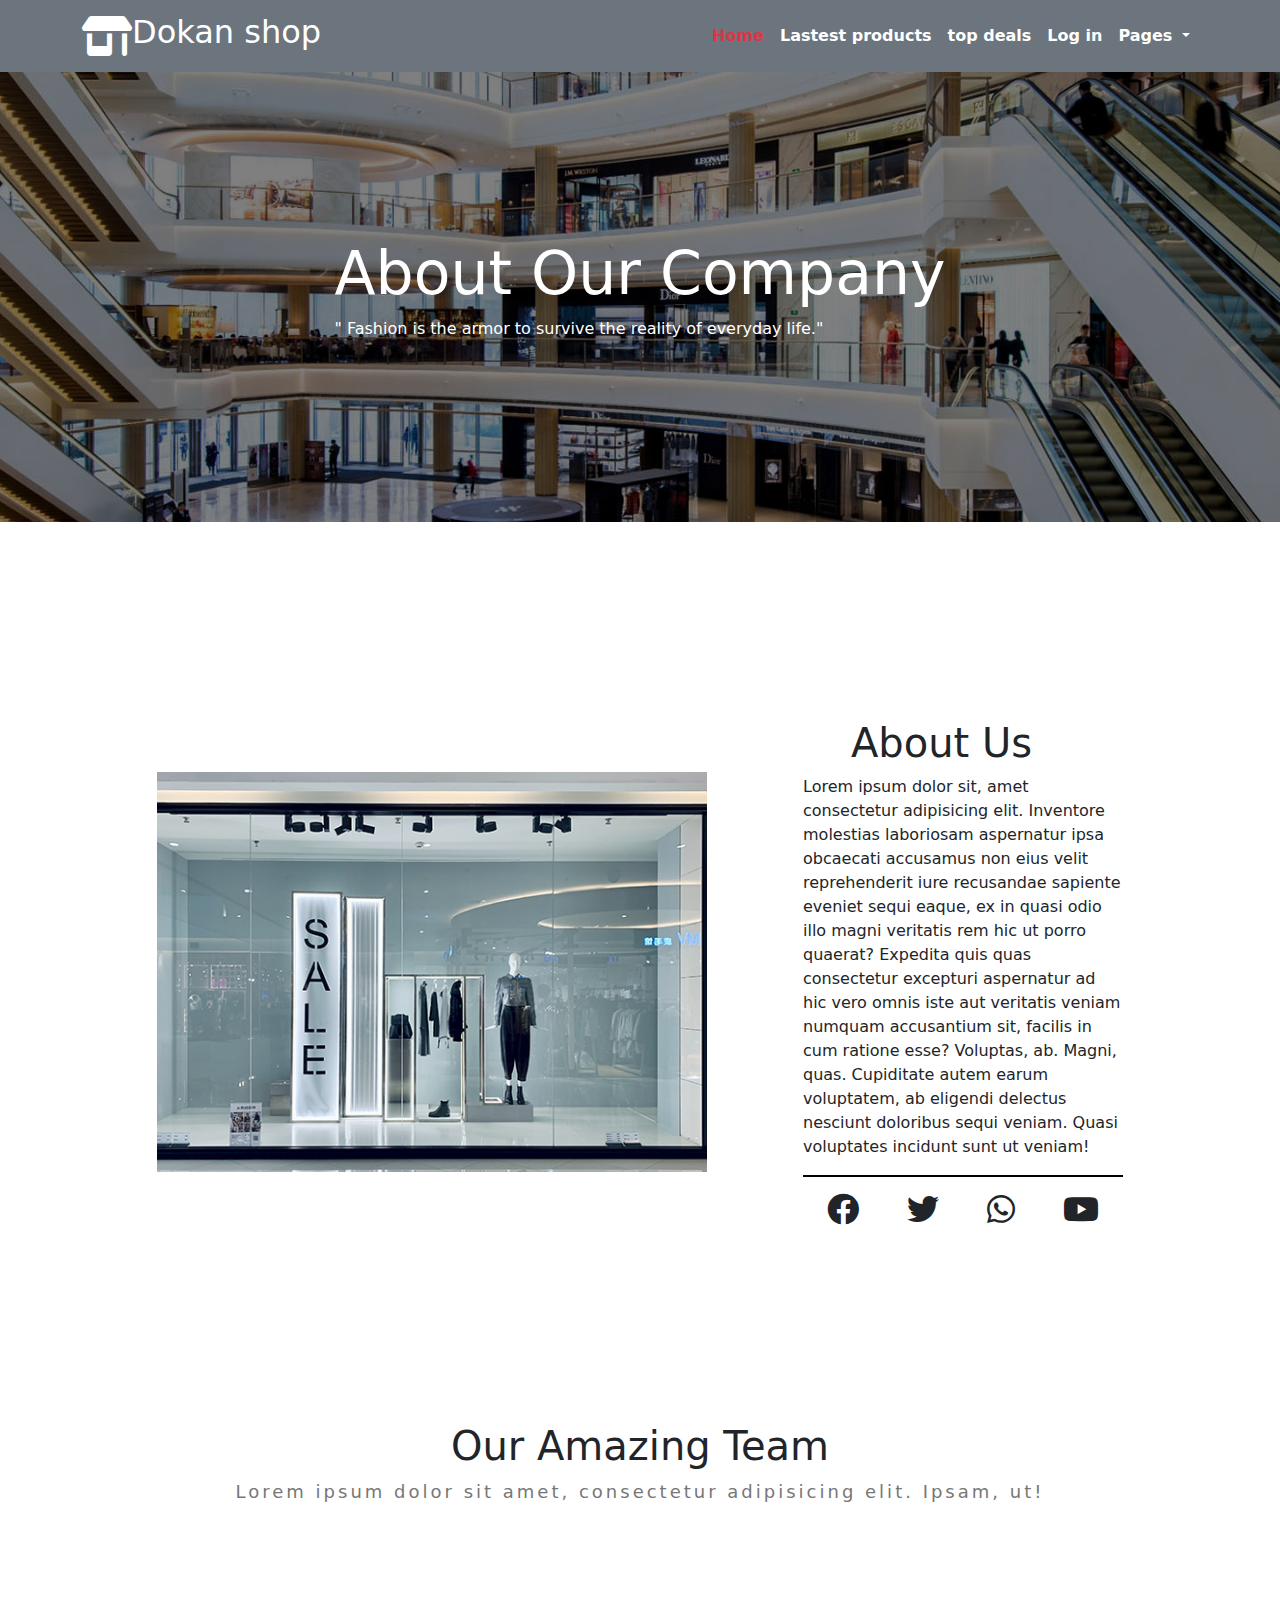
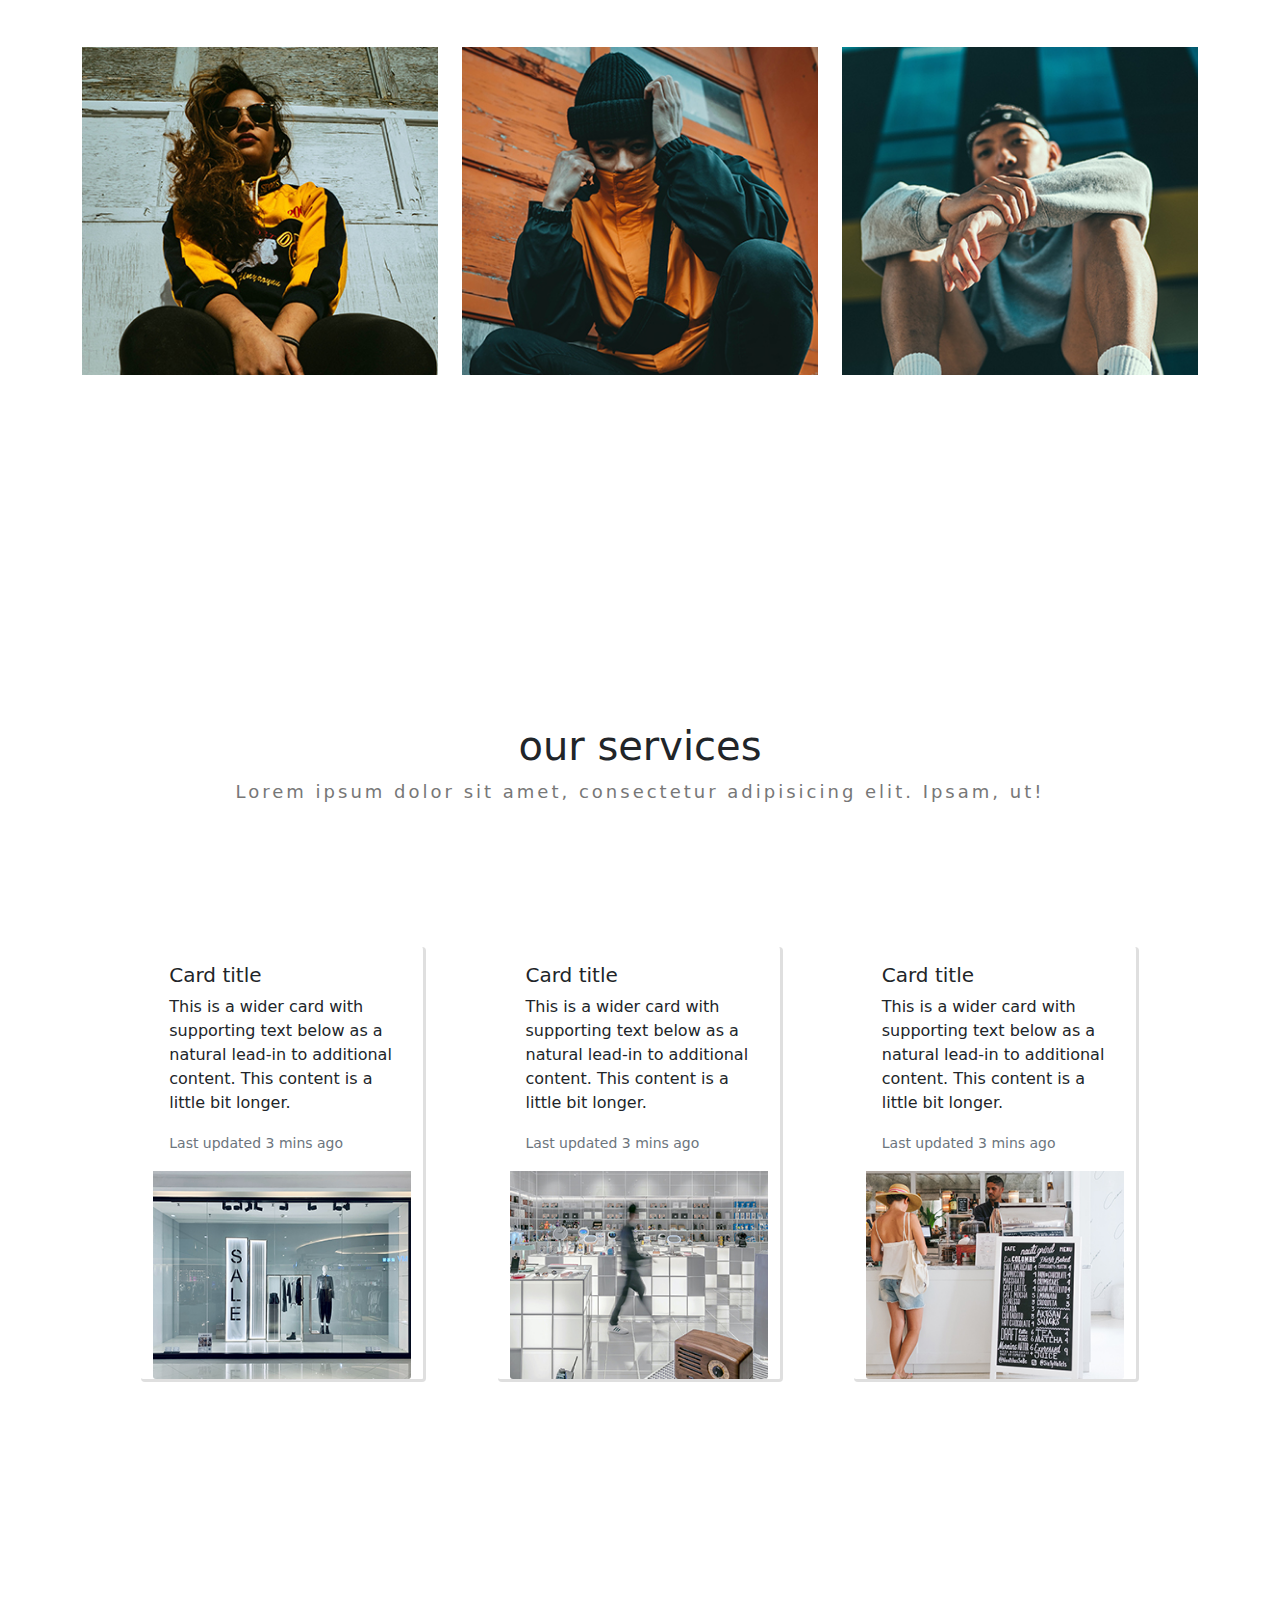
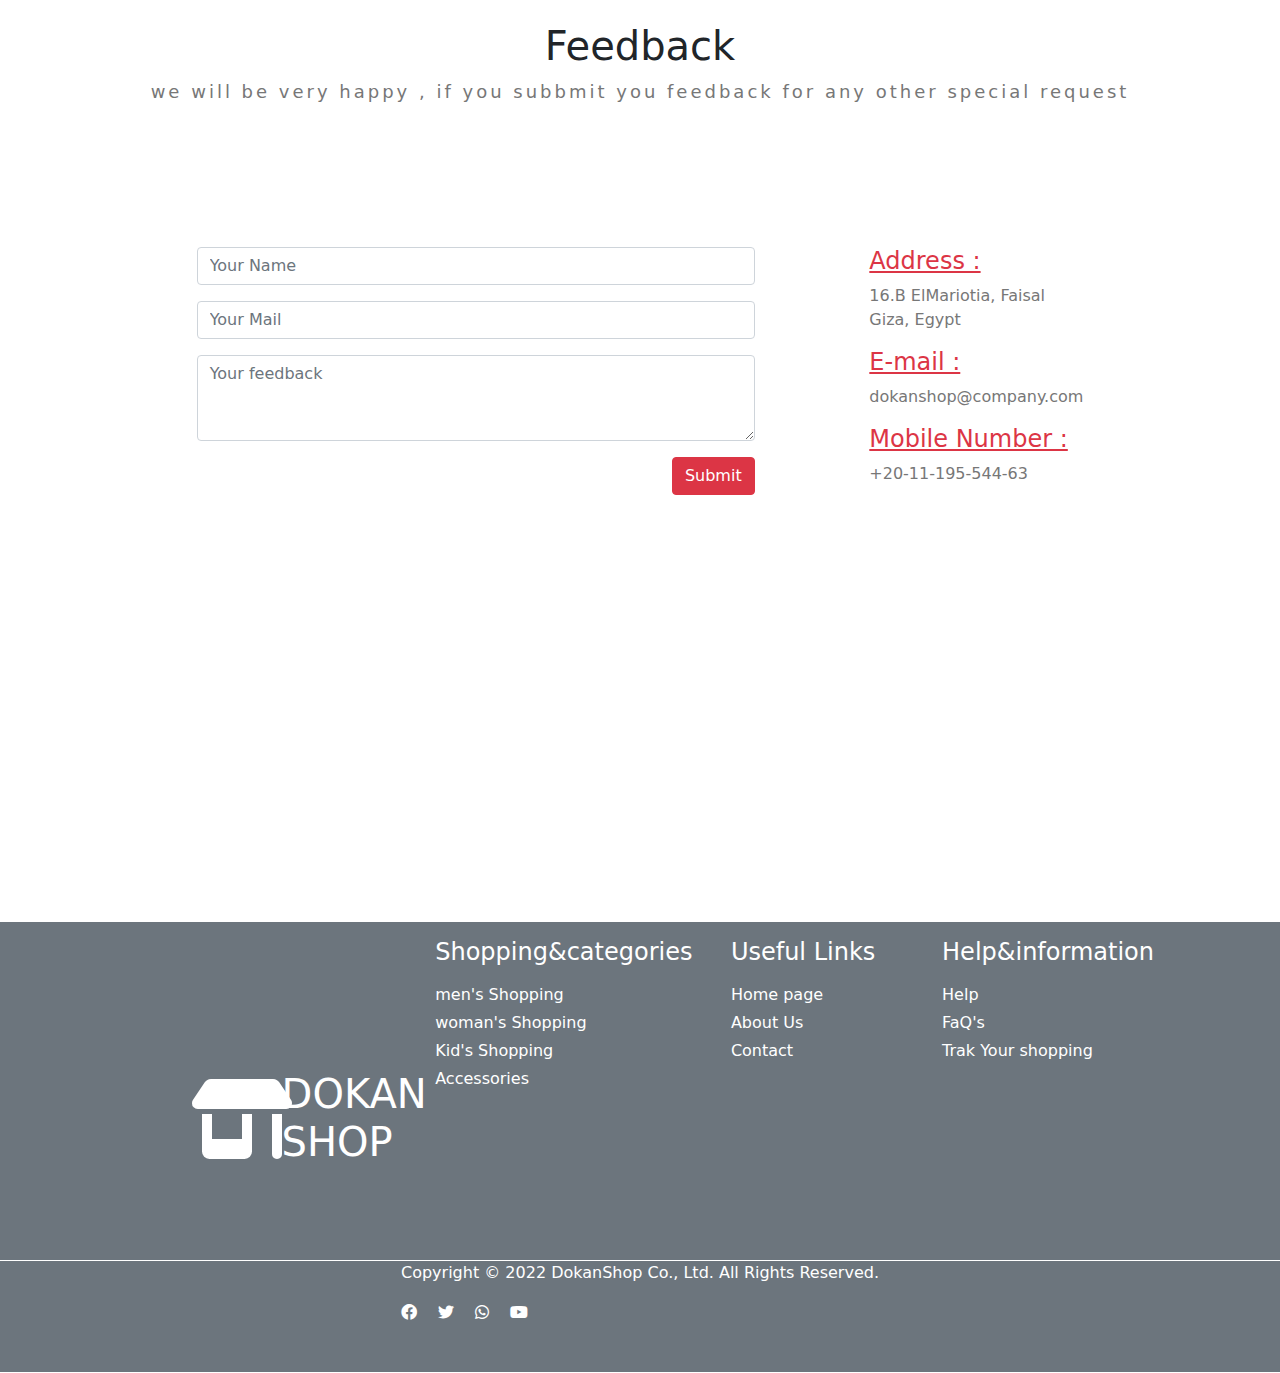
==== About Us.html @ e144c620 "Original" ====
<!DOCTYPE html>
<html lang="en">
<head>
    <meta charset="UTF-8">
    <meta http-equiv="X-UA-Compatible" content="IE=edge">
    <meta name="viewport" content="width=device-width, initial-scale=1.0">
    <link rel="stylesheet" href="all.css">
    <link rel="stylesheet" href="bootstrap/bootstrap.css">
    <link rel="stylesheet" href="style.css">
    <title>About Us</title>
</head>

    <!-- s -->
    <nav class="navbar navbar-expand-lg navbar navbar-dark  text-white  bg-secondary sticky-top">
        <div class="container">
          <i class="fa-solid fa-shop fs-1"></i>
          <a class="navbar-brand" href="#"><h2>Dokan shop</h2></a>
          <button class="navbar-toggler" type="button" data-bs-toggle="collapse" data-bs-target="#navbarSupportedContent" aria-controls="navbarSupportedContent" aria-expanded="false" aria-label="Toggle navigation">
            <span class="navbar-toggler-icon"></span>
          </button>
          <div class="collapse navbar-collapse justify-content-end" id="navbarSupportedContent">
            <ul class="navbar-nav mb-2 mb-lg-0">
              <li class="nav-item">
                <a class="nav-link active text-danger color" aria-current="page" href="index.html">Home</a>
              </li>
              <li class="nav-item">
                <a class="nav-link active  " href="#1111">Lastest products</a>
              </li>
              <li class="nav-item">
                <a class="nav-link active " href="#2222">top deals</a>
              </li>
              <li class="nav-item">
                <a class="nav-link active " href="log in .html">Log in</a>
              </li>
              <li class="nav-item dropdown">
                <a class="nav-link dropdown-toggle active " href="#" id="navbarDropdown" role="button" data-bs-toggle="dropdown" aria-expanded="false">
                  Pages
                </a>
                <ul class="dropdown-menu bg-secondary " aria-labelledby="navbarDropdown ">
                  <!-- <li><a class="dropdown-item text-white" href="#">Aboyt Us</a></li> -->
                  <li><a class="dropdown-item text-white" href="men's.html">men's</a></li>
                  <li><a class="dropdown-item text-white" href="woman's.html">Women's</a></li>
                  <li><a class="dropdown-item text-white" href="kid's.html">kid's</a></li>
                  <li><a class="dropdown-item text-white" href="Accessories.html">Accessories</a></li>
                  <li><hr class="dropdown-divider"></li>
                  <li><a class="dropdown-item text-white" href="contact Us.html">Contact us</a></li>
                </ul>
              </li>
              
            </ul>
           
          </div>
        </div>
      </nav>
    



<div class="header w-100 d-flex justify-content-center align-items-center">
  <div class="header1"><h1 class="text-white t5555">About Our Company</h1>
    <p class="text-white ">     "               Fashion is the armor to survive the reality of everyday life."</p></div>

</div>

<div class="headerr w-100 vh-100 d-flex justify-content-center align-items-center">
  <img src="/images/123.jpg" class=" me-lg-5" width="550" height="400" alt="error">
  <div class="headerr1 w-25 ms-lg-5">
    <h1 class=" ms-lg-5">About Us</h1>
    <p>Lorem ipsum dolor sit, amet consectetur adipisicing elit. Inventore molestias laboriosam aspernatur ipsa obcaecati accusamus non eius velit reprehenderit iure recusandae sapiente eveniet sequi eaque, ex in quasi odio illo magni veritatis
      rem hic ut porro quaerat? Expedita quis quas consectetur excepturi aspernatur ad hic vero omnis iste aut veritatis veniam numquam accusantium sit, facilis in cum ratione esse? Voluptas, ab. Magni, quas. Cupiditate autem earum voluptatem,
      ab eligendi delectus nesciunt doloribus sequi veniam. Quasi voluptates incidunt sunt ut veniam!</p>
      <div class="headerr2 w-auto bg-black"></div>
      <div class="headerr3 w-auto d-flex justify-content-around mt-lg-3 ">
        <i class="fa-brands fa-facebook fs-2 "></i>
      <i class="fa-brands fa-twitter fs-2 "></i>
      <i class="fa-brands fa-whatsapp fs-2 "></i>
      <i class="fa-brands fa-youtube fs-2 "></i>
      </div>
  </div>
</div>
<div class="headerr4 w-100 vh-100">
  <div class="lastest w-100 vh-100" id="1111">
    <div class="lastest1 w-100 h-25 d-flex flex-column align-items-center  " >
      <div class="lastest2  ">
        <h1>Our Amazing Team</h1>
      </div>
      <div class="lastest3 ">
        <p class="font">Lorem ipsum dolor sit amet, consectetur adipisicing elit. Ipsam, ut!</p>
      </div>
    </div>

<div class="container">
    <div class="row">
      <img class="col-lg-4" src="images/666.jpg" alt="error">
      <img class="col-lg-4" src="images/333.jpg" alt="error">
      <img class="col-lg-4" src="images/999.jpg" alt="error">
    </div>
  </div>
</div>

<div class="one w-100 vh-100">
  <div class="lastest1 w-100 h-25 d-flex flex-column align-items-center  " >
    <div class="lastest2 ">
      <h1>our services</h1>
    </div>
    <div class="lastest3 ">
      <p class="font">Lorem ipsum dolor sit amet, consectetur adipisicing elit. Ipsam, ut!</p>
    </div>
  </div>
  <div class="container">
  <div class="row justify-content-evenly">
  <div class="card col-lg-3 border-3 border-top-0 border-start-0 ">
    <div class="card-body">
      <h5 class="card-title">Card title</h5>
      <p class="card-text">This is a wider card with supporting text below as a natural lead-in to additional content. This content is a little bit longer.</p>
      <p class="card-text"><small class="text-muted">Last updated 3 mins ago</small></p>
    </div>
    <img src="images/one.jpg" class="card-img-bottom" alt="...">
  </div>
  <div class="card col-lg-3 border-3 border-top-0 border-start-0">
    <div class="card-body">
      <h5 class="card-title">Card title</h5>
      <p class="card-text">This is a wider card with supporting text below as a natural lead-in to additional content. This content is a little bit longer.</p>
      <p class="card-text"><small class="text-muted">Last updated 3 mins ago</small></p>
    </div>
    <img src="images/two.jpg" class="card-img-bottom" alt="...">
  </div>
  <div class="card col-lg-3  border-3 border-top-0 border-start-0">
    <div class="card-body">
      <h5 class="card-title">Card title</h5>
      <p class="card-text">This is a wider card with supporting text below as a natural lead-in to additional content. This content is a little bit longer.</p>
      <p class="card-text"><small class="text-muted">Last updated 3 mins ago</small></p>
    </div>
    <img src="images/three.jpg" class="card-img-bottom" alt="...">
  </div>





</div>
</div>
</div>























    <div class="secound w-100 vh-100">
      <div class="lastest1 w-100 h-25 d-flex flex-column align-items-center " >
        <div class="lastest2  ">
          <h1 >Feedback</h1>
        </div>
        <div class="lastest3 ">
          <p class="font">we will be very happy , if you subbmit you feedback for any other special request</p>
        </div>
      </div>
    <!-- s -->
    <div class="third container d-flex justify-content-lg-evenly ">
      <form action="" class="w-50">
      <div class="mb-3 w-100 ">
        <input type="fname" class="form-control mb-lg-3" id="exampleFormControlInput1" placeholder="Your Name">
        <input type="fname" class="form-control" id="exampleFormControlInput1" placeholder="Your Mail ">
      </div>
      <div class="mb-3 w-100">
        <textarea class="form-control" id="exampleFormControlTextarea1" rows="3" placeholder="Your feedback"></textarea></div>
         <div class="third1 d-flex flex-row-reverse"><input class="btn btn-danger" type="submit" value="Submit"></div>
      </form>
      <div class="third2">
        <div class="third3 mb-3">
          <ul class="list-unstyled">
         <li class="text-danger text-decoration-underline"> <h4>Address :</h4></li>
         <li class=" font3">16.B ElMariotia, Faisal</li>
         <li class="font3">Giza, Egypt</li>  
        </ul>
        </div>
        <div class="third4 mb-3">
          <ul class="list-unstyled">
      <li class="text-danger text-decoration-underline"><h4>E-mail :</h4></li>
      <li class="font3">dokanshop@company.com</li>
      </ul>
        </div>
        <div class="third5 ">
        <ul class="list-unstyled">
      <li class="text-danger text-decoration-underline"><h4>Mobile Number :</h4></li>
      <li class="font3">+20-11-195-544-63</li>
      </ul>
        </div>
      </div>
    </div>
  </div>
    <!-- e -->
      
    <div class="footer w-100 bg-secondary ">
     

      <div class="footer11 w-100 h-75 d-flex flex-row-reverse"> <div class="footer5 text-white d-flex flex-row w-50">
        <div class="footer1 d-flex flex-column">
          <h4 class="mb-3 mt-3">Shopping&categories</h4>
          <a class="footer55 mb-1 " href="men's.html">men's Shopping</a >
          <a class="footer55 mb-1" href="woman's.html">woman's Shopping</a >
          <a class="footer55 mb-1" href="kid's.html">Kid's Shopping</a >
          <a class="footer55 mb-1" href="Accessories.html">Accessories</a >
        </div>
        <div class="footer3 d-flex flex-column w-25">
          <h4 class="mb-3 mt-3">Useful Links</h4>
          <a class="footer55 mb-1"  href="index.html">Home page</a >
          <a class="footer55 mb-1" href="About Us.html">About Us</a >
          <a class="footer55 mb-1" href="contact Us.html">Contact</a >
        </div>
        <div class="footer4 d-flex flex-column">
          <h4 class="mb-3 mt-3">Help&information</h4>
          <a class="footer55 mb-1" href="log in .html">Help</a >
          <a class="footer55 mb-1" href="log in .html">FaQ's</a >
          <a class="footer55" href="log in .html">Trak Your shopping</a>
        </div>
      
      </div><div class="footer2 d-flex flex-column-reverse ">
        
        <a class="footer65" href="log in .html"><h1 class="footer95 text-white ">DOKAN SHOP</h1></a>
      </div>
      <div class="footer22 d-flex flex-column-reverse"><i class="fa-solid fa-shop"></i></div>
      </div>
      <div class="footer10 bg-white w-100 "></div>
     
      <div class="footer30 w-100 h-25 d-flex justify-content-center">
        <div class="footer20 text-white">
        <p>Copyright © 2022 DokanShop Co., Ltd. All Rights Reserved.</p>
        <i class="fa-brands fa-facebook me-lg-3"></i>
        <i class="fa-brands fa-twitter me-lg-3"></i>
        <i class="fa-brands fa-whatsapp me-lg-3"></i>
        <i class="fa-brands fa-youtube me-lg-3"></i>
        </div>
    </div>



</div>
</div>
</div>
    <script src="bootstrap/popper.js"></script>
    <script src="bootstrap/bootstrap.js"></script>
</body>
</html>
---- style.css ----
*{
    /* z-index: ; */
    scroll-behavior: smooth;
}
.collapse {
    font-weight: 700;
}
.nav-link:hover{
    background-color: red;
    font-variant: all-petite-caps;
}
.color:hover{
    color: white!important ;
}
.dropdown{
    font-weight: 600;
}
.dropdown-item:hover{
    background-color: red;
    font-variant: all-petite-caps;
}
.carousel-inner{
    position: relative;
    z-index: 0;
}
.dropdown-menu{
    z-index: 5;
}

.carousel-inner::after {
 position: absolute!important;
width: 100%;
height: 100%;
content: "";
background-color: rgba(0, 0, 0, 60%);
z-index: 0;

}
.carousel-item{
    z-index: 0;
}



.maint{
    height: 80vh;
    transform: translate(-50%,-50%);
}
.maint3{
    height: 20px;
}
.footer{
    height: 50vh;
    
}
.footer1{
    height: 19vh;
    text-decoration-line: none;
    color: white;
    width: 35%;
}
.footer3{
    height: 19vh;
    text-decoration-line: none;
    color: white;
}
.footer4{
    height: 19vh;
    text-decoration-line: none;
    color: white;
}
.footer5{
    flex-basis: 66%;
}
.footer55{
    text-decoration-line: none;
    color: white;
}
.footer2{
    width: 12%;
    height: 28vh;
}
.footer65{
    text-decoration-line:none ;
}
.footer10{
    height: 1px;
    
}
.footer22{
    width: 7%;
    height: 70%;
    font-size: 80px;
    color: white;
}
.footer95:hover{
    color: blue!important;
}
.fa-facebook:hover{
color: blue;
cursor: pointer;
}
.fa-twitter:hover{
    color: blue;
    cursor: pointer;
}
.fa-whatsapp:hover{
    color: green;
    cursor: pointer;
}
.fa-youtube:hover{
    color: red;
    cursor: pointer;
}
.font{
    color: #777;
    font-size: 18px;
    letter-spacing: 3px;
}
.carousel-caption{
    z-index: 10;
}
.maintt22:hover{
    transform: scale(1.1);
}
.fa-cart-shopping:hover{
    color: red;
    cursor: pointer;
}
.fa-heart:hover{
    color: red;
    cursor: pointer;
}
.fa-heart,.fa-cart-shopping,.lll{
    color: #777;
}
.fontt{
    font-size: 50px;
    font-weight: 600;
}
.maint55{
    height: 150vh;
}
.top{
    height: 130vh;
}
.font3{
    color: #777;
}
.header{
    height: 50vh;
    background:url(/images/11.jpg);
    background-size: cover;
    background-repeat: no-repeat;
    position: relative;
}
.header::after{
    position: absolute;
    content: "";
    width: 100%;
    height: 100%;
    background-color: rgba(0, 0, 0, 50%);
}
.header1{
    z-index: 10!important ;
}
.t5555{
    font-size: 60px;
}
.headerr2{
    height: 2px;
}
.kk{
    height: 250vh;
}
.cardt:hover{
transform: scale(1.05);
background-color: darkgray;
color: white;
cursor: pointer;
transition: 0.5s all;
}
.kk1{
    height: 270vh;
}
.fit1{
    border:  solid;
}
.third223{
    font-size: 30px;
}
.hold{
    font-size: 40px;
}
.p5{
    z-index: 100;
}
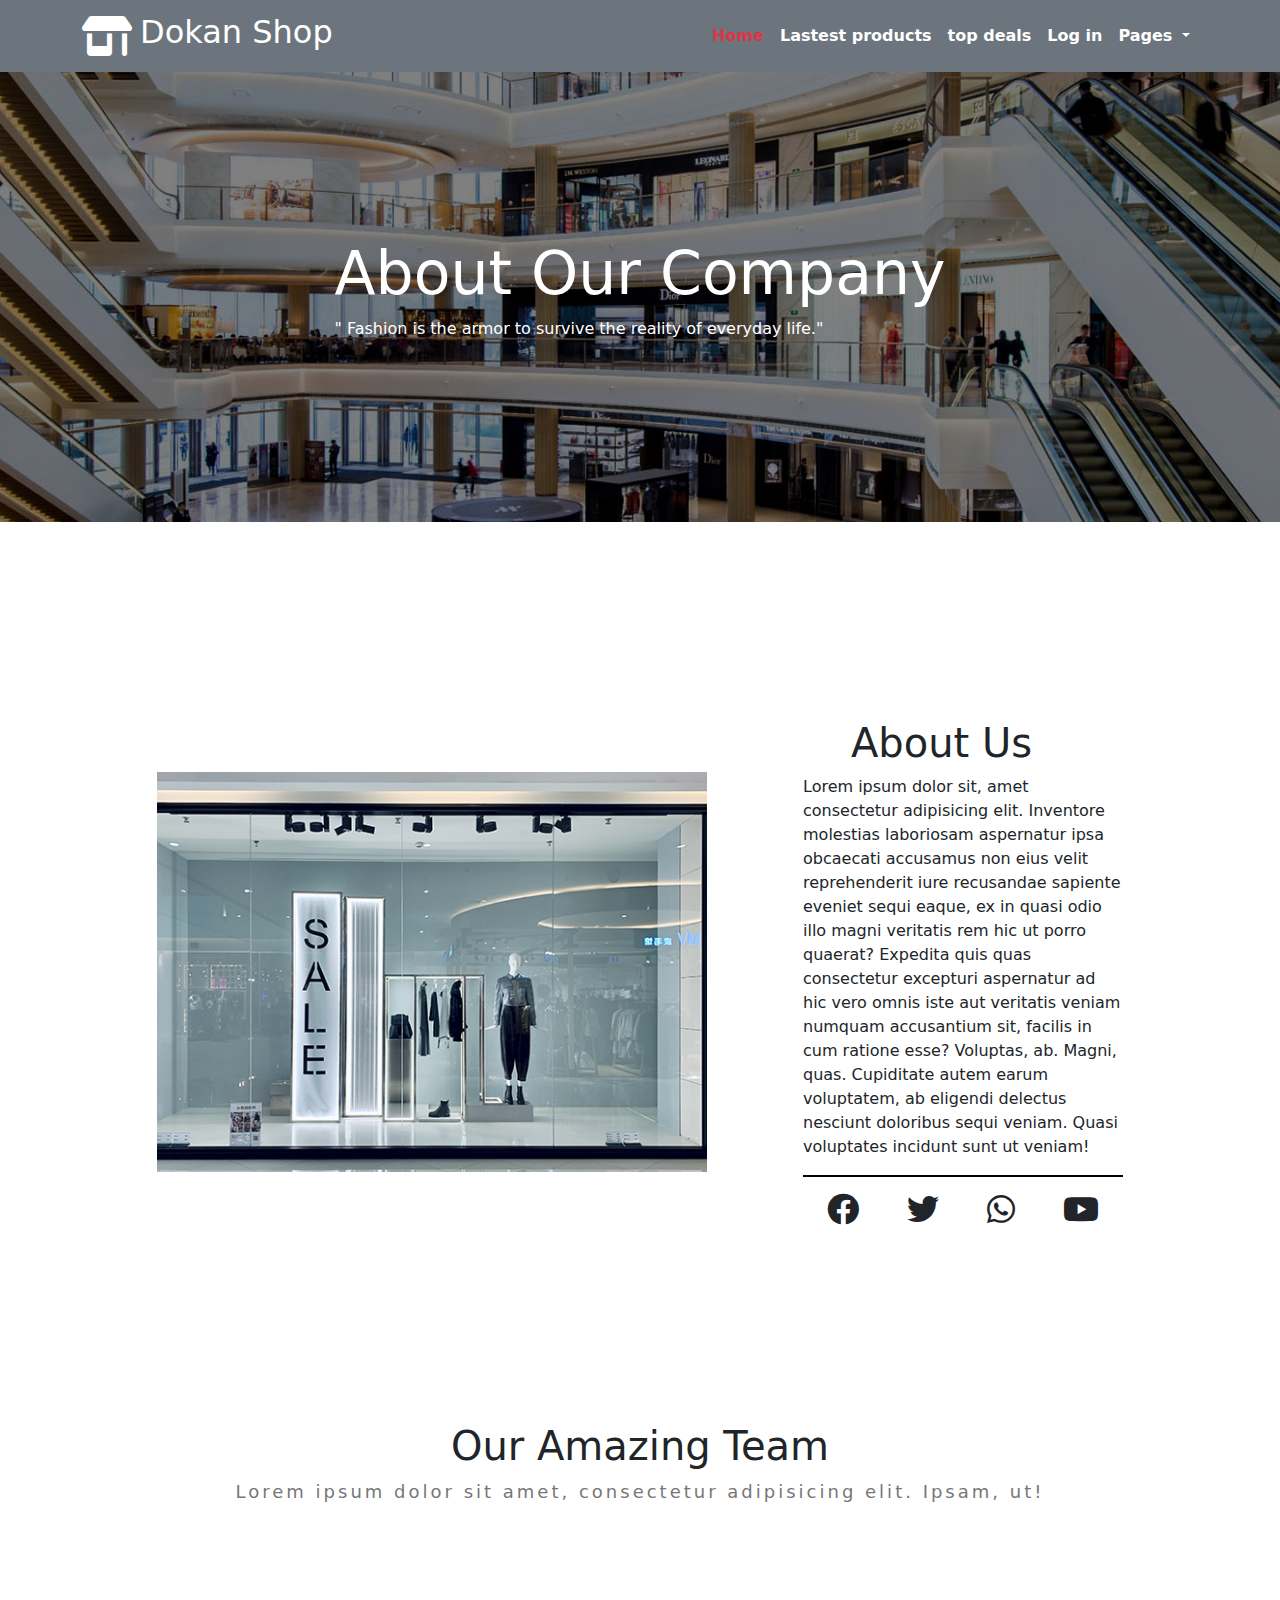
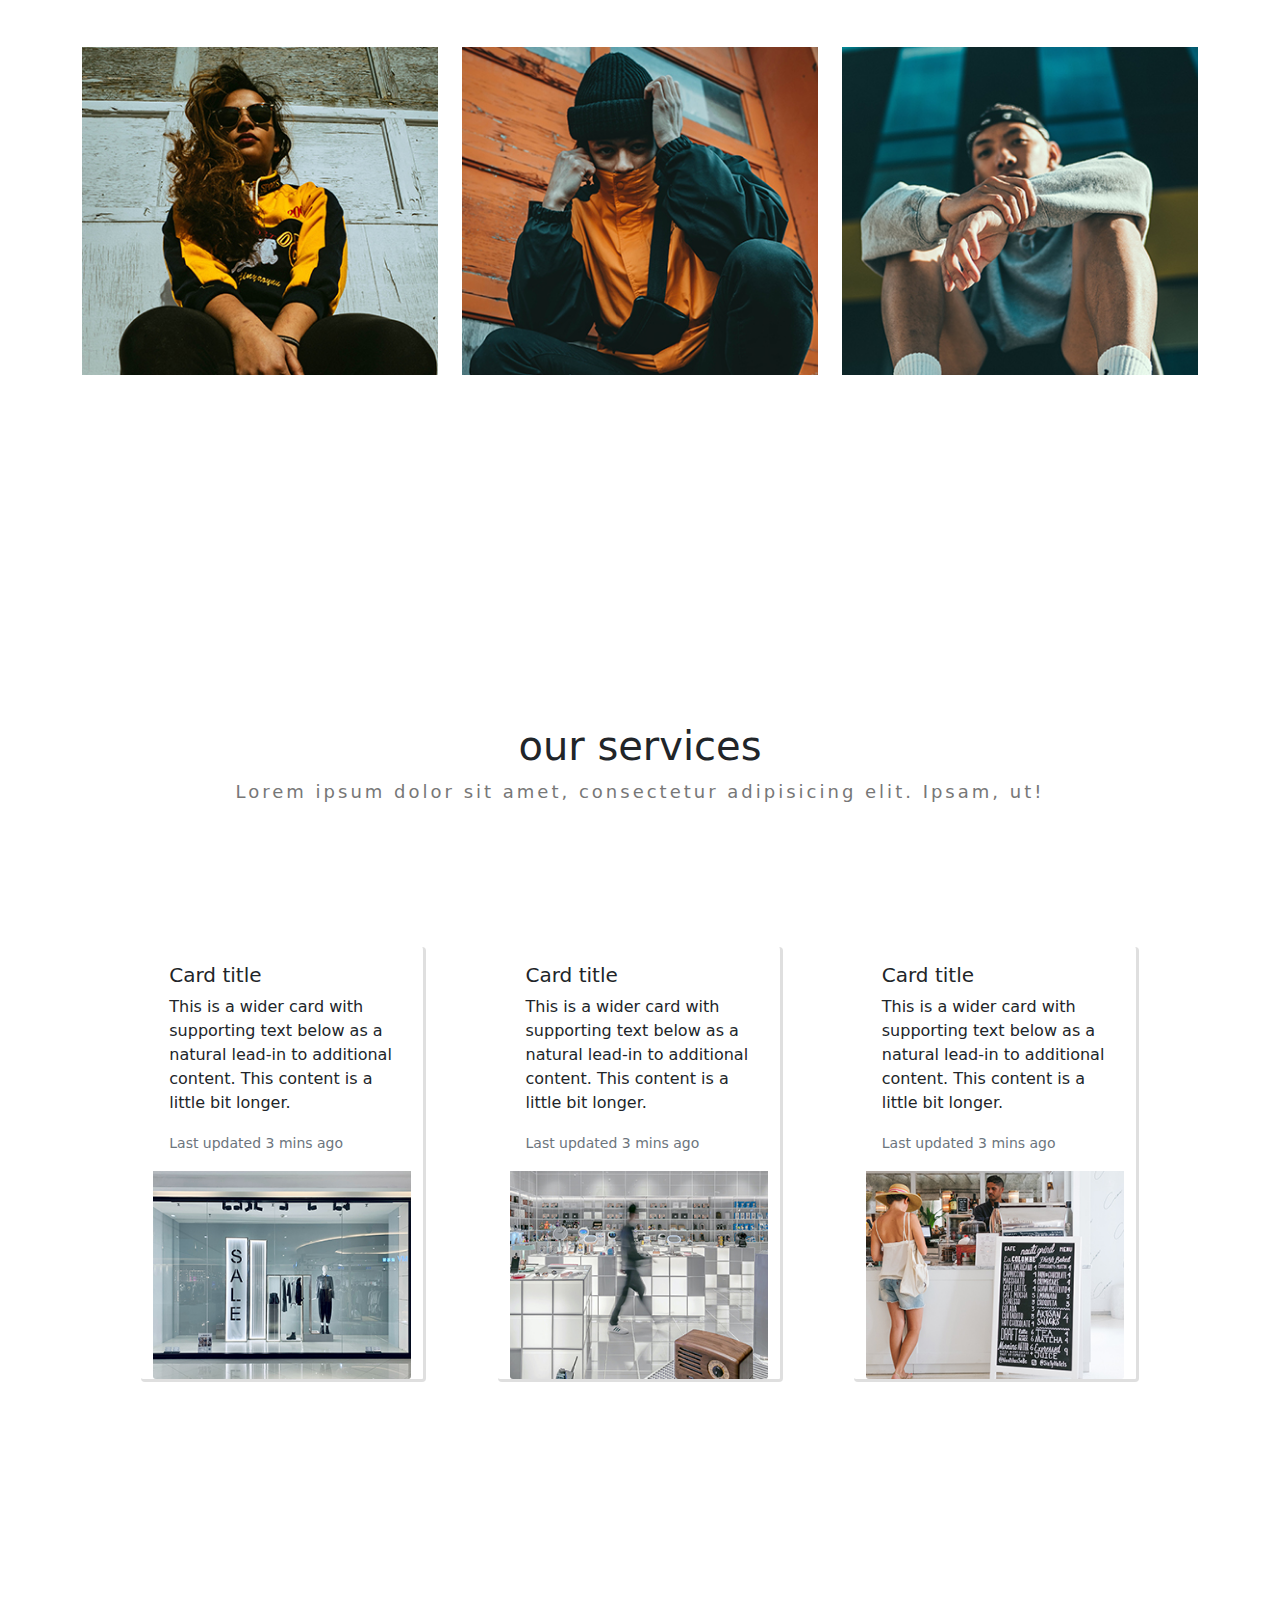
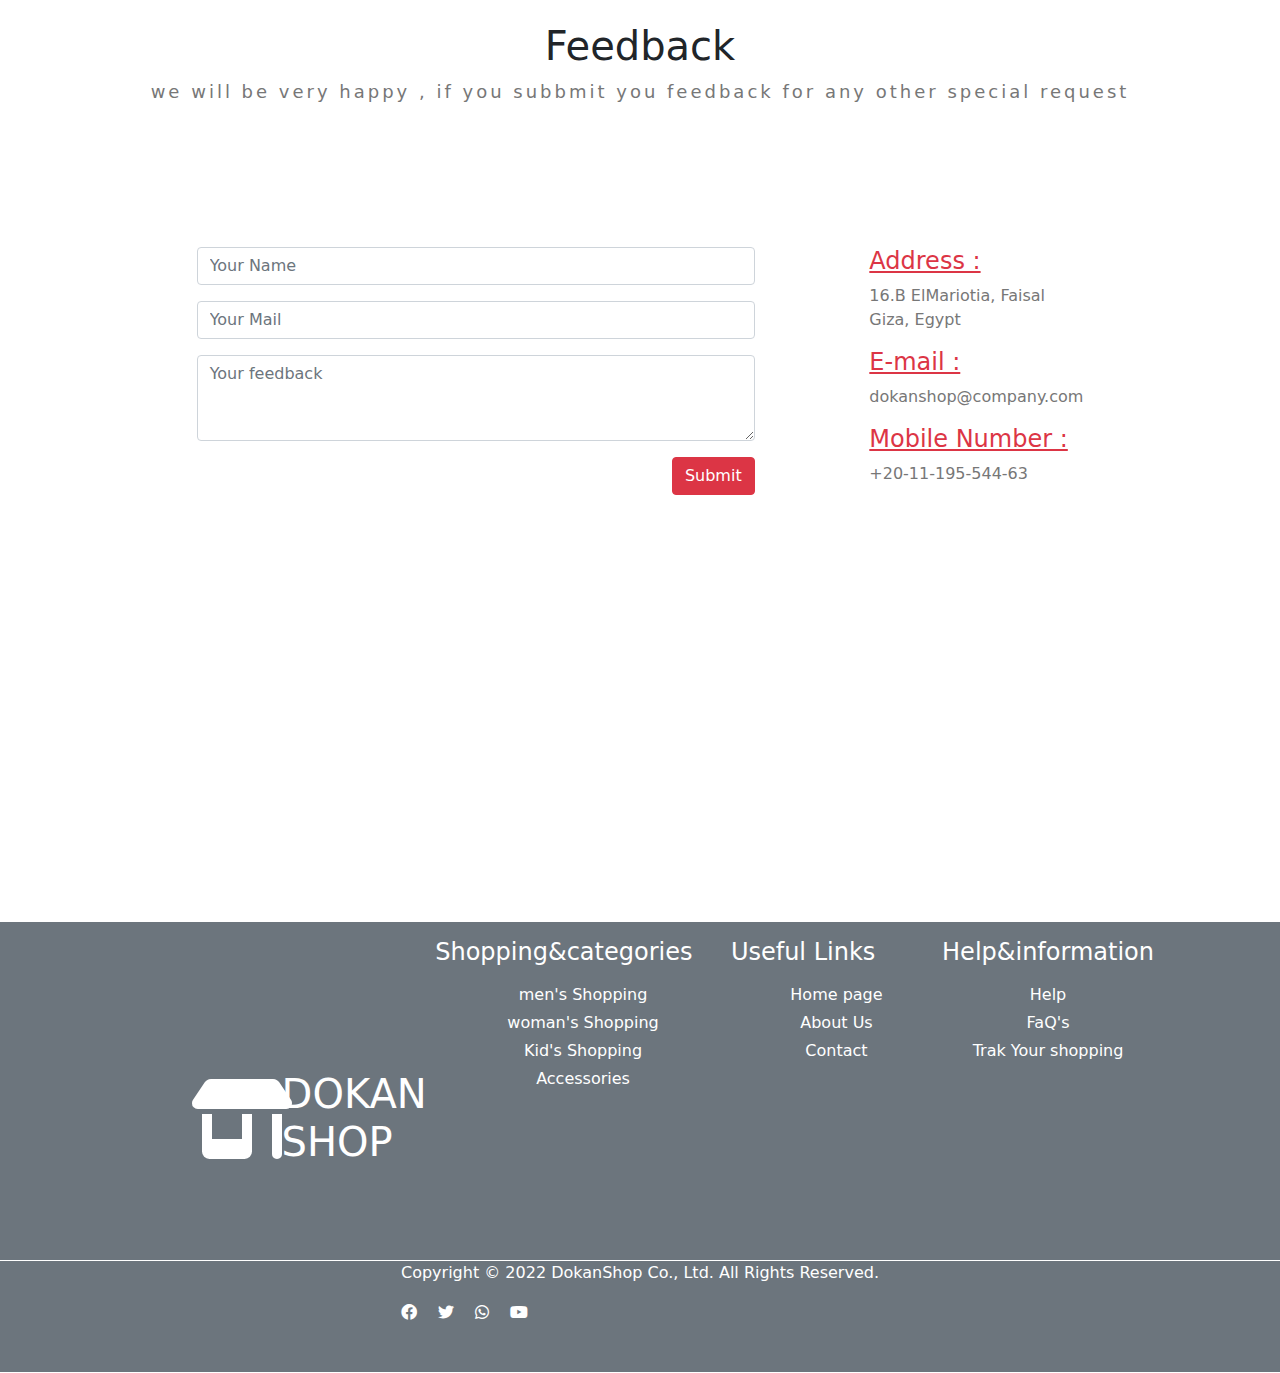
==== commit 9213b994: "first update responsef home page" ====
--- a/About Us.html
+++ b/About Us.html
@@ -14,7 +14,7 @@
     <nav class="navbar navbar-expand-lg navbar navbar-dark  text-white  bg-secondary sticky-top">
         <div class="container">
           <i class="fa-solid fa-shop fs-1"></i>
-          <a class="navbar-brand" href="#"><h2>Dokan shop</h2></a>
+          <a class="navbar-brand ms-2" href="#"><h2>Dokan Shop</h2></a>
           <button class="navbar-toggler" type="button" data-bs-toggle="collapse" data-bs-target="#navbarSupportedContent" aria-controls="navbarSupportedContent" aria-expanded="false" aria-label="Toggle navigation">
             <span class="navbar-toggler-icon"></span>
           </button>
--- a/style.css
+++ b/style.css
@@ -7,7 +7,8 @@
 }
 .nav-link:hover{
     background-color: red;
-    font-variant: all-petite-caps;
+    /* font-variant: all-petite-caps; */
+    border-radius: 10px;
 }
 .color:hover{
     color: white!important ;
@@ -17,7 +18,8 @@
 }
 .dropdown-item:hover{
     background-color: red;
-    font-variant: all-petite-caps;
+    border-radius: 10px;
+    /* font-variant: all-petite-caps; */
 }
 .carousel-inner{
     position: relative;
@@ -74,6 +76,7 @@
 }
 .footer55{
     text-decoration-line: none;
+    text-align: center;
     color: white;
 }
 .footer2{
@@ -135,15 +138,11 @@
     color: #777;
 }
 .fontt{
-    font-size: 50px;
+    font-size: 45px;
     font-weight: 600;
 }
-.maint55{
-    height: 150vh;
-}
-.top{
-    height: 130vh;
-}
+
+
 .font3{
     color: #777;
 }
@@ -194,4 +193,27 @@
 }
 .p5{
     z-index: 100;
-}+}
+#icon{
+    font-size: 50px;
+}
+
+
+@media screen and (max-width: 770px) {
+    .footer {
+      height: 80vh;
+    }
+    .font{
+        font-size: 13px;
+    }
+   
+  }
+  @media screen and (max-width: 470px) {
+    .fontt{
+        font-size: 35px;
+        font-weight: 500;
+    }
+   .fontp{
+      font-size: 11px;
+   }
+  }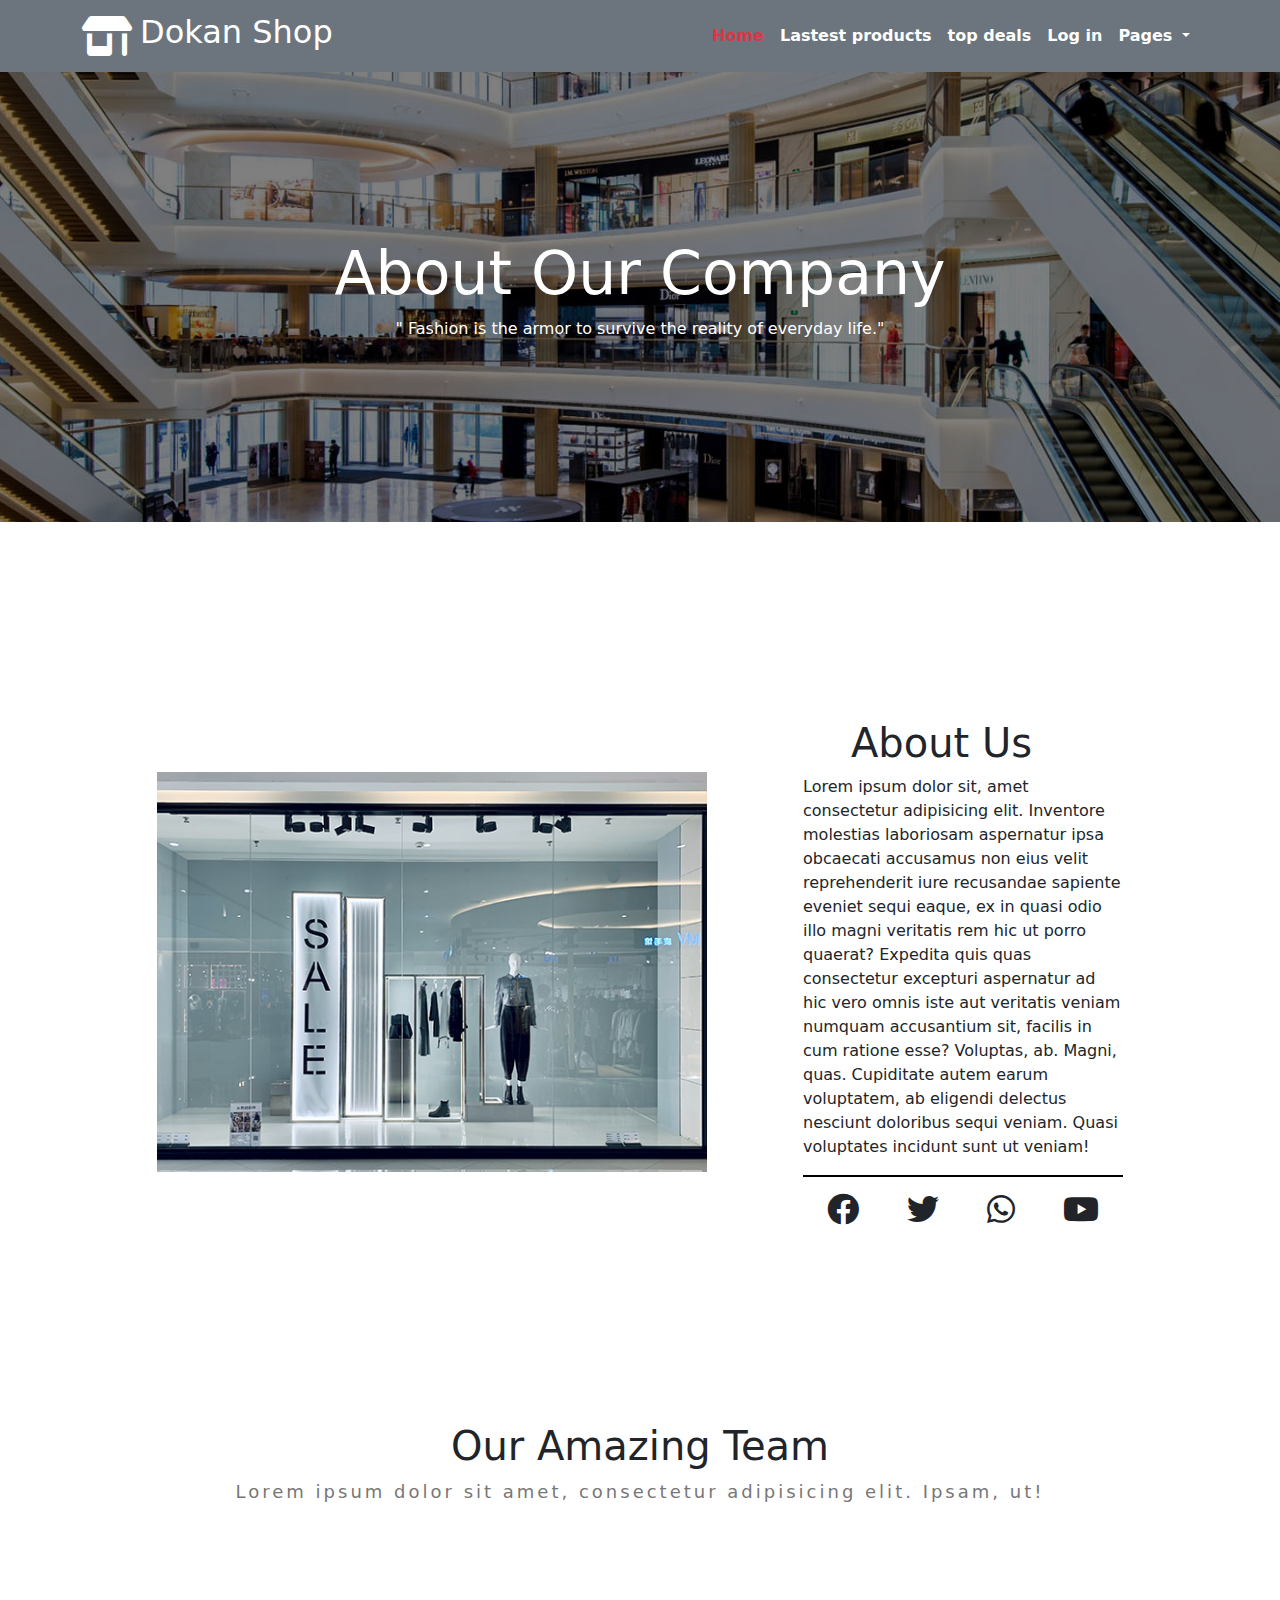
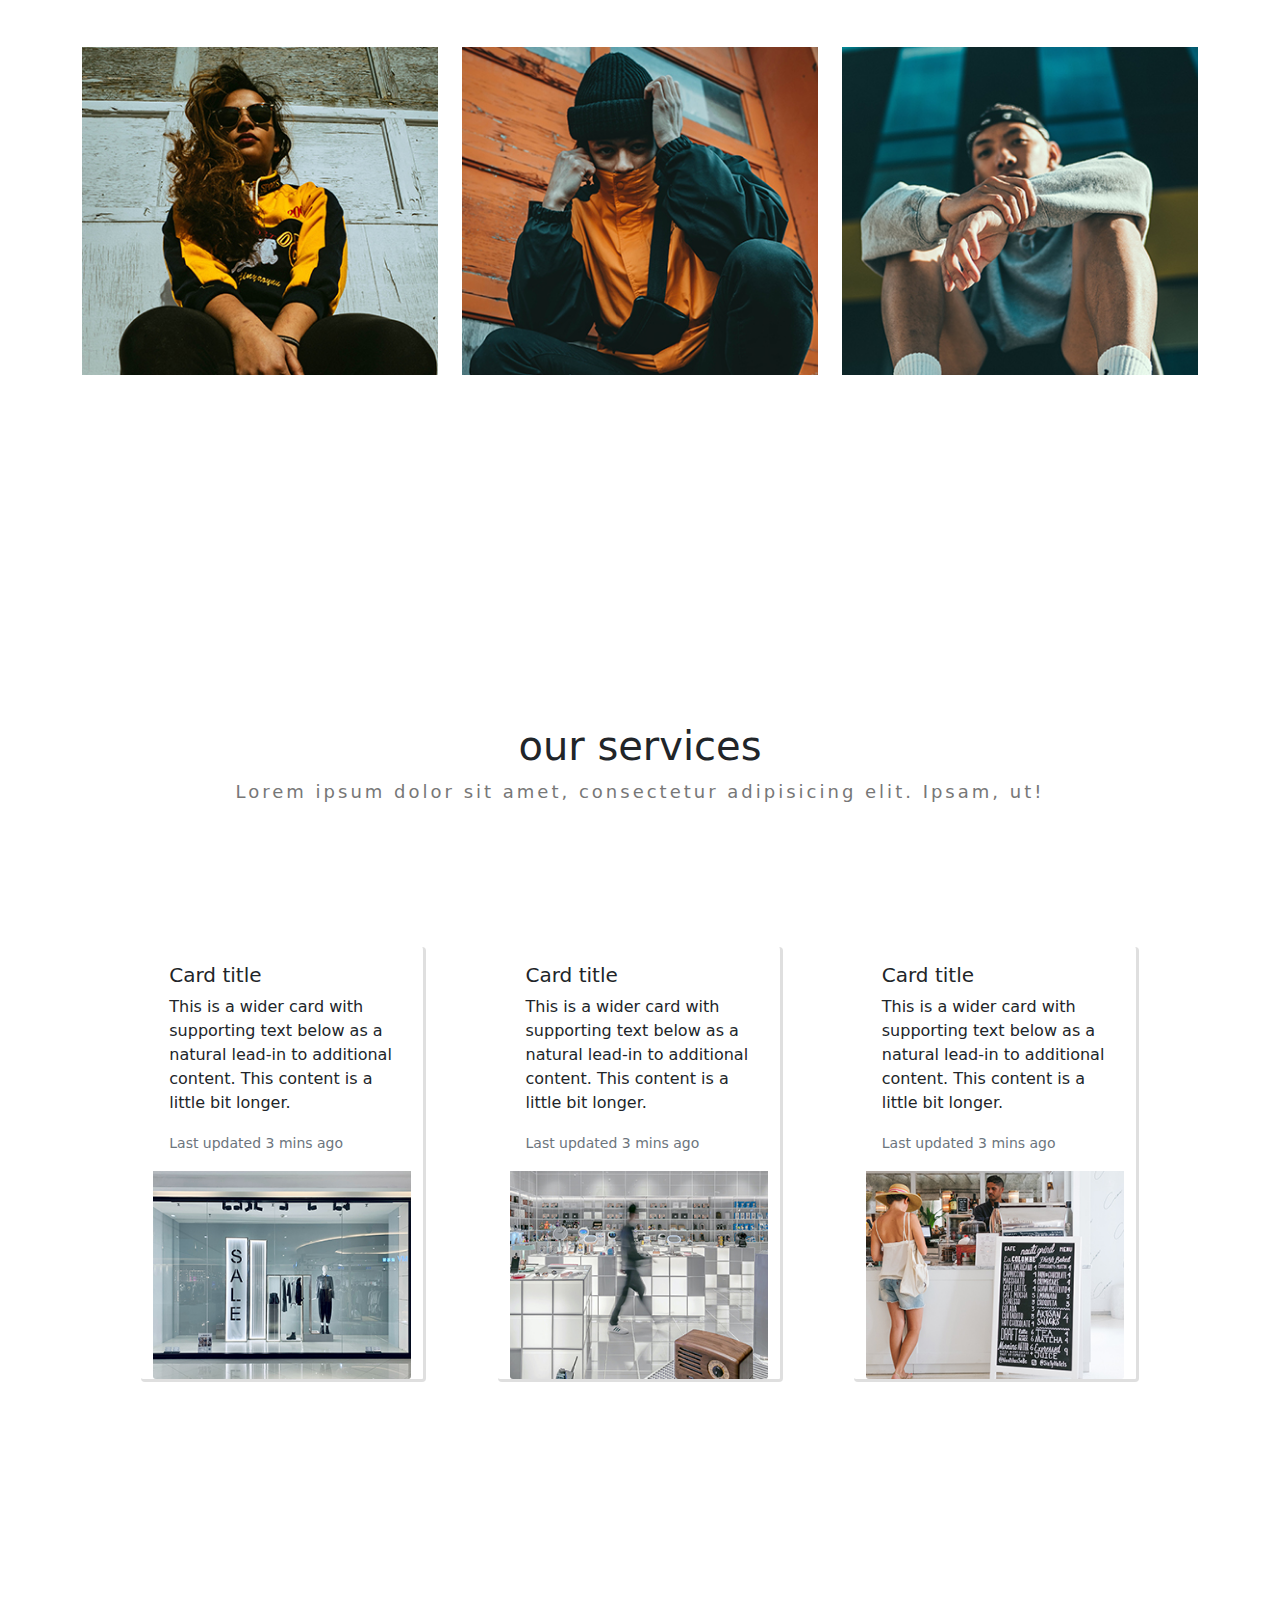
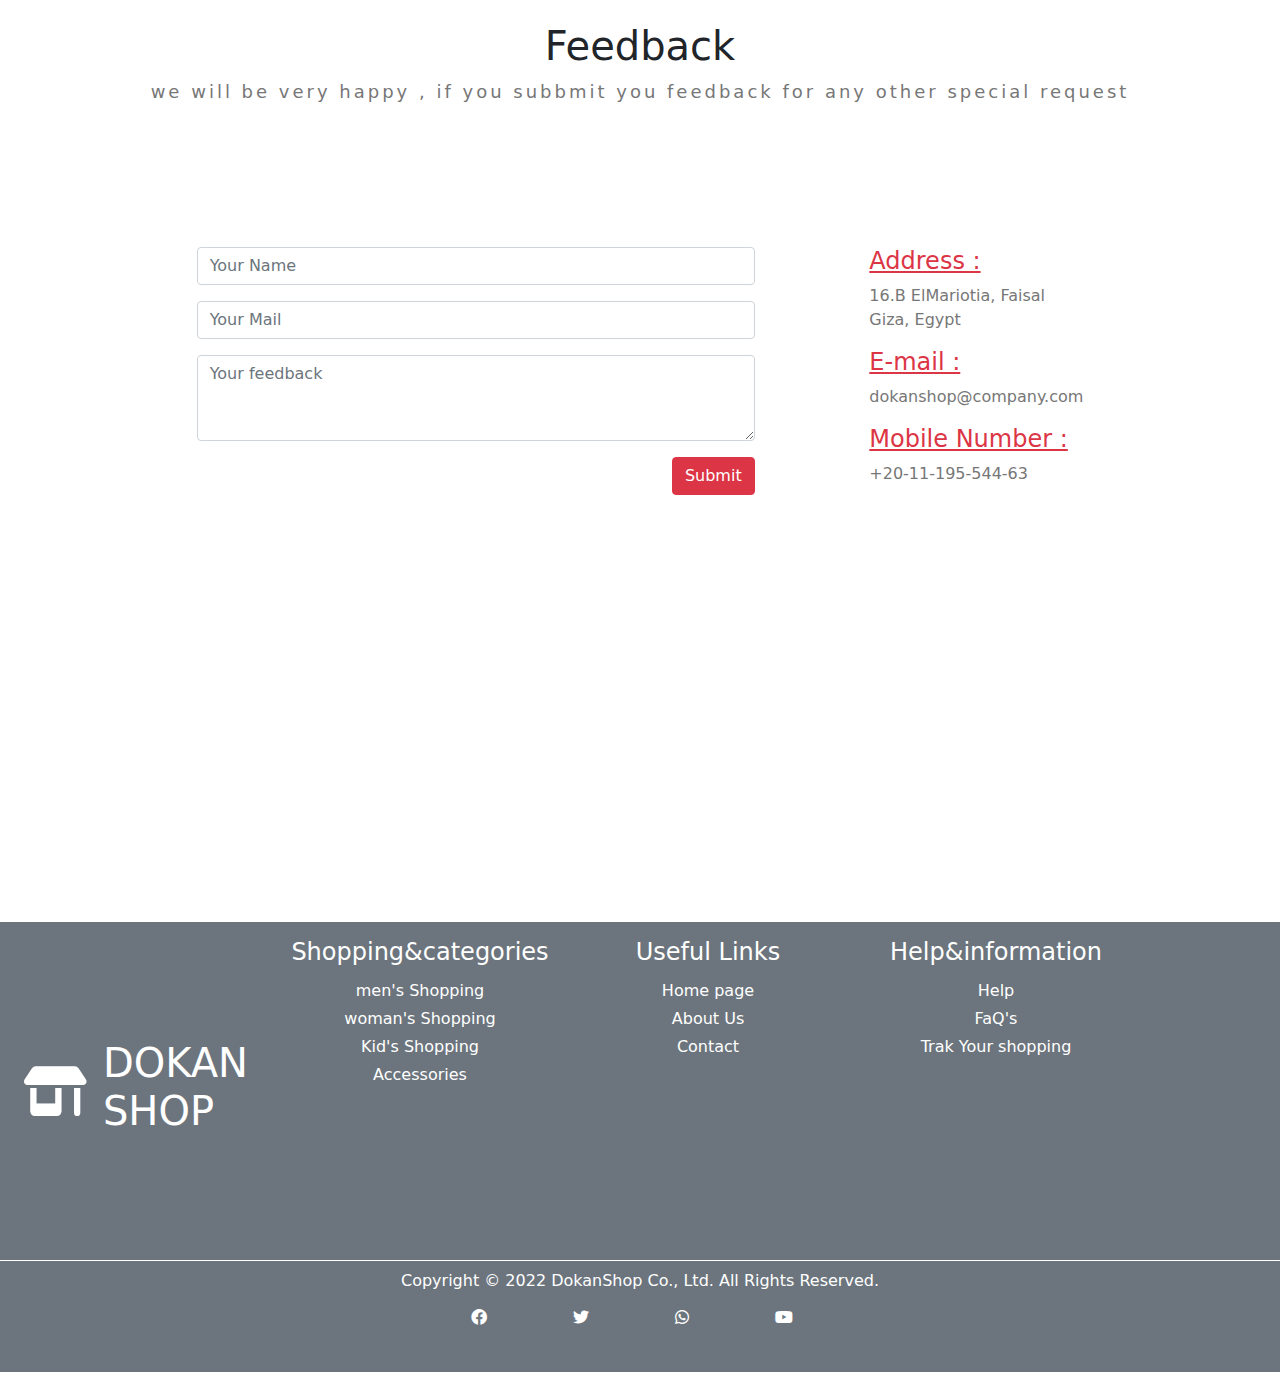
==== commit c2ef5d8d: "Update for responsef" ====
--- a/About Us.html
+++ b/About Us.html
@@ -57,8 +57,8 @@
 
 
 <div class="header w-100 d-flex justify-content-center align-items-center">
-  <div class="header1"><h1 class="text-white t5555">About Our Company</h1>
-    <p class="text-white ">     "               Fashion is the armor to survive the reality of everyday life."</p></div>
+  <div class="header1"><h1 class="text-white text-center t5555">About Our Company</h1>
+    <p class="text-white text-center ">     "               Fashion is the armor to survive the reality of everyday life."</p></div>
 
 </div>
 
@@ -209,47 +209,52 @@
   </div>
     <!-- e -->
       
-    <div class="footer w-100 bg-secondary ">
+    <div class="footer w-100 bg-secondary  ">
      
 
-      <div class="footer11 w-100 h-75 d-flex flex-row-reverse"> <div class="footer5 text-white d-flex flex-row w-50">
-        <div class="footer1 d-flex flex-column">
-          <h4 class="mb-3 mt-3">Shopping&categories</h4>
-          <a class="footer55 mb-1 " href="men's.html">men's Shopping</a >
+      <div class="footer11 h-75  d-flex justify-content-evenly  flex-wrap row "> 
+        
+        <div class="  align-items-center d-flex justify-content-center text-white col-lg-3 col-md-6 col-sm-12">
+          <i class="fa-solid fa-shop me-3 ms-2 "id="icon"></i>
+          <a class="footer65" href="log in .html"><h1 class="footer95 text-white ">DOKAN <br>SHOP</h1></a>
+        </div>
+        
+        <div class=" d-flex flex-column mt-lg-3 mt-md-2 mt-sm-2 col-lg-3 col-md-6 col-sm-12 ">
+          <h4 class=" text-white text-center">Shopping&categories</h4>
+          <a class="footer55 mb-1 mt-1 " href="men's.html">men's Shopping</a >
           <a class="footer55 mb-1" href="woman's.html">woman's Shopping</a >
           <a class="footer55 mb-1" href="kid's.html">Kid's Shopping</a >
           <a class="footer55 mb-1" href="Accessories.html">Accessories</a >
         </div>
-        <div class="footer3 d-flex flex-column w-25">
-          <h4 class="mb-3 mt-3">Useful Links</h4>
-          <a class="footer55 mb-1"  href="index.html">Home page</a >
+        <div class=" d-flex flex-column mt-sm-2  mt-lg-3 col-lg-3 col-md-6 col-sm-12">
+          <h4 class=" text-white text-center">Useful Links</h4>
+          <a class="footer55 mb-1 mt-1"  href="index.html">Home page</a >
           <a class="footer55 mb-1" href="About Us.html">About Us</a >
           <a class="footer55 mb-1" href="contact Us.html">Contact</a >
         </div>
-        <div class="footer4 d-flex flex-column">
-          <h4 class="mb-3 mt-3">Help&information</h4>
-          <a class="footer55 mb-1" href="log in .html">Help</a >
+        <div class=" d-flex flex-column mt-sm-2 mb-sm-2 mt-lg-3 col-lg-3 col-md-6 col-sm-12">
+          <h4 class=" text-white text-center">Help&information</h4>
+          <a class="footer55 mb-1 mt-1" href="log in .html">Help</a >
           <a class="footer55 mb-1" href="log in .html">FaQ's</a >
           <a class="footer55" href="log in .html">Trak Your shopping</a>
         </div>
       
-      </div><div class="footer2 d-flex flex-column-reverse ">
-        
-        <a class="footer65" href="log in .html"><h1 class="footer95 text-white ">DOKAN SHOP</h1></a>
-      </div>
-      <div class="footer22 d-flex flex-column-reverse"><i class="fa-solid fa-shop"></i></div>
-      </div>
+      </div>
+      
       <div class="footer10 bg-white w-100 "></div>
      
-      <div class="footer30 w-100 h-25 d-flex justify-content-center">
-        <div class="footer20 text-white">
-        <p>Copyright © 2022 DokanShop Co., Ltd. All Rights Reserved.</p>
-        <i class="fa-brands fa-facebook me-lg-3"></i>
-        <i class="fa-brands fa-twitter me-lg-3"></i>
-        <i class="fa-brands fa-whatsapp me-lg-3"></i>
-        <i class="fa-brands fa-youtube me-lg-3"></i>
-        </div>
-    </div>
+      <div class=" w-100 h-25 d-flex justify-content-center">
+        <div class=" text-white mt-md-2 mt-sm-2">
+        <p class="text-center">Copyright © 2022 DokanShop Co., Ltd. All Rights Reserved.</p>
+        <div class=" d-flex justify-content-evenly">
+          <i class="fa-brands fa-facebook me-lg-3"></i>
+          <i class="fa-brands fa-twitter me-lg-3"></i>
+          <i class="fa-brands fa-whatsapp me-lg-3"></i>
+          <i class="fa-brands fa-youtube me-lg-3"></i>
+        </div>
+       
+        </div>
+    </div> 
 
 
 
--- a/style.css
+++ b/style.css
@@ -45,8 +45,9 @@
 
 
 .maint{
-    height: 80vh;
+    height: auto;
     transform: translate(-50%,-50%);
+    width: 650px;
 }
 .maint3{
     height: 20px;
@@ -141,7 +142,9 @@
     font-size: 45px;
     font-weight: 600;
 }
-
+.maint1{
+    height: 95vh;
+}
 
 .font3{
     color: #777;
@@ -170,7 +173,7 @@
     height: 2px;
 }
 .kk{
-    height: 250vh;
+    
 }
 .cardt:hover{
 transform: scale(1.05);
@@ -197,6 +200,9 @@
 #icon{
     font-size: 50px;
 }
+.footer11{
+    width: 90%;
+}
 
 
 @media screen and (max-width: 770px) {
@@ -206,14 +212,27 @@
     .font{
         font-size: 13px;
     }
-   
+    .rounded{
+        width:400 ;
+        height: 250;
+    }
+    .maint{
+        width: 500px !important;
+    }
   }
   @media screen and (max-width: 470px) {
     .fontt{
         font-size: 35px;
         font-weight: 500;
     }
+    .rounded{
+        width:350 ;
+        height: 200;
+    }
    .fontp{
       font-size: 11px;
    }
+   .maint{
+    width: 400px !important;
+   }
   }